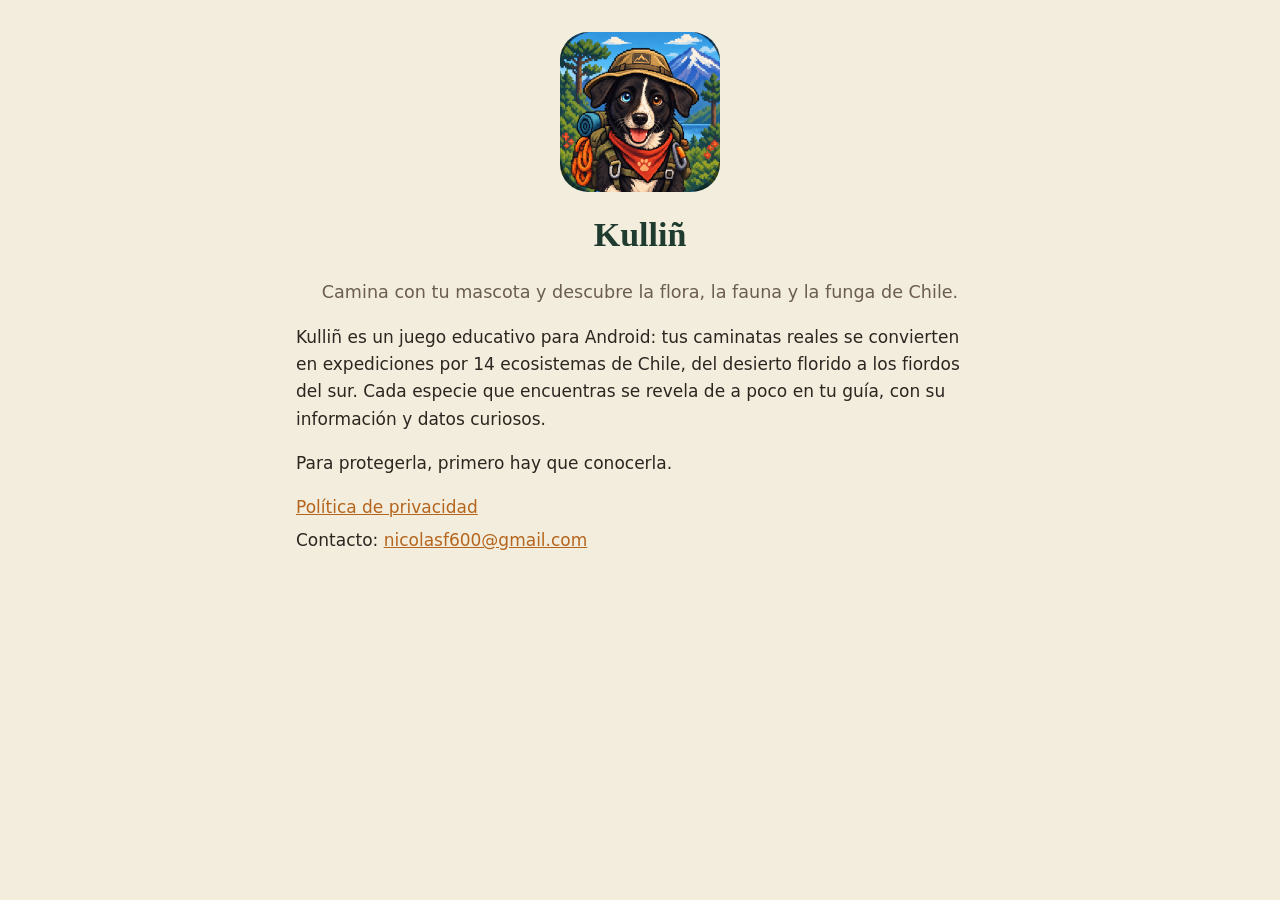
==== index.html @ bfb0db78 "Add files via upload" ====
<!doctype html>
<html lang="es">
<head>
<meta charset="utf-8">
<meta name="viewport" content="width=device-width, initial-scale=1">
<title>Kulliñ</title>
<link rel="stylesheet" href="estilo.css">
</head>
<body>
<main>
<img class="logo" src="logo.png" alt="Logo de Kulliñ: un perro explorador con sombrero y mochila">
<h1>Kulliñ</h1>
<p class="bajada">Camina con tu mascota y descubre la flora, la fauna y la funga de Chile.</p>
<p>Kulliñ es un juego educativo para Android: tus caminatas reales se convierten en expediciones por 14 ecosistemas de Chile, del desierto florido a los fiordos del sur. Cada especie que encuentras se revela de a poco en tu guía, con su información y datos curiosos.</p>
<p>Para protegerla, primero hay que conocerla.</p>
<ul class="enlaces">
<li><a href="privacidad.html">Política de privacidad</a></li>
<li>Contacto: <a href="mailto:nicolasf600@gmail.com">nicolasf600@gmail.com</a></li>
</ul>
</main>
</body>
</html>
---- estilo.css ----
:root {
  --papel: #f3eddd;
  --tinta: #2b2620;
  --tinta-suave: #6b5d4f;
  --bosque: #1f3a2e;
  --cobre: #b5651d;
}
@media (prefers-color-scheme: dark) {
  :root {
    --papel: #1c2420;
    --tinta: #f3eddd;
    --tinta-suave: #c9bca6;
    --bosque: #a8d0a0;
    --cobre: #e39a52;
  }
}
* { box-sizing: border-box; }
body {
  margin: 0;
  background: var(--papel);
  color: var(--tinta);
  font: 17px/1.6 system-ui, -apple-system, "Segoe UI", Roboto, sans-serif;
}
main { max-width: 720px; margin: 0 auto; padding: 32px 16px 64px; }
h1 { color: var(--bosque); font-family: Georgia, serif; line-height: 1.2; }
h2 { color: var(--bosque); font-family: Georgia, serif; font-size: 1.25rem; margin-top: 2rem; }
a { color: var(--cobre); }
.logo { display: block; width: 160px; height: 160px; border-radius: 28px; margin: 0 auto 8px; }
main > h1:first-of-type { text-align: center; }
.bajada { text-align: center; color: var(--tinta-suave); font-size: 1.1rem; }
.fecha, .volver { color: var(--tinta-suave); }
.enlaces { list-style: none; padding: 0; }
.enlaces li { margin: 6px 0; }
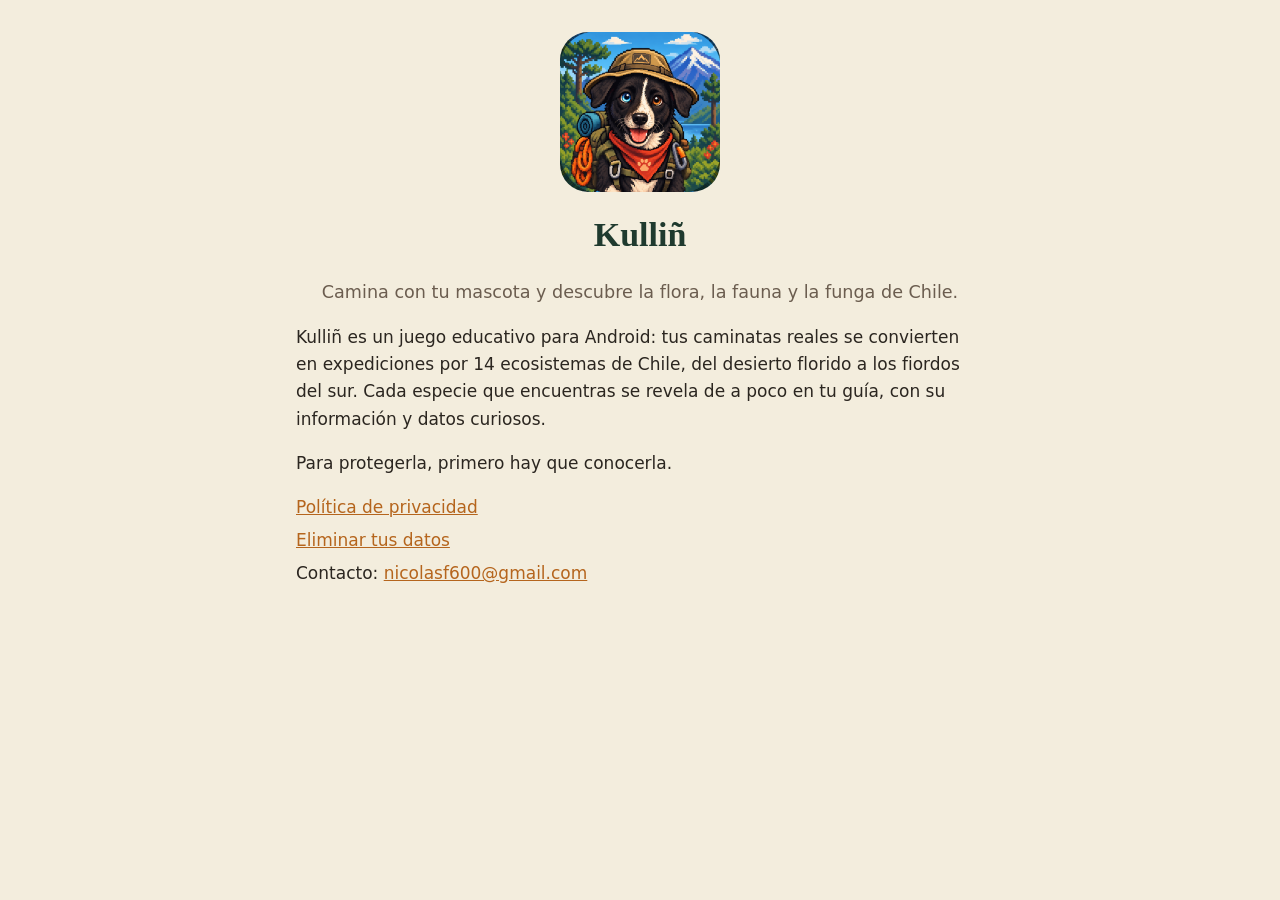
==== commit a176d887: "Add files via upload" ====
--- a/index.html
+++ b/index.html
@@ -15,6 +15,7 @@
 <p>Para protegerla, primero hay que conocerla.</p>
 <ul class="enlaces">
 <li><a href="privacidad.html">Política de privacidad</a></li>
+<li><a href="eliminar-datos.html">Eliminar tus datos</a></li>
 <li>Contacto: <a href="mailto:nicolasf600@gmail.com">nicolasf600@gmail.com</a></li>
 </ul>
 </main>
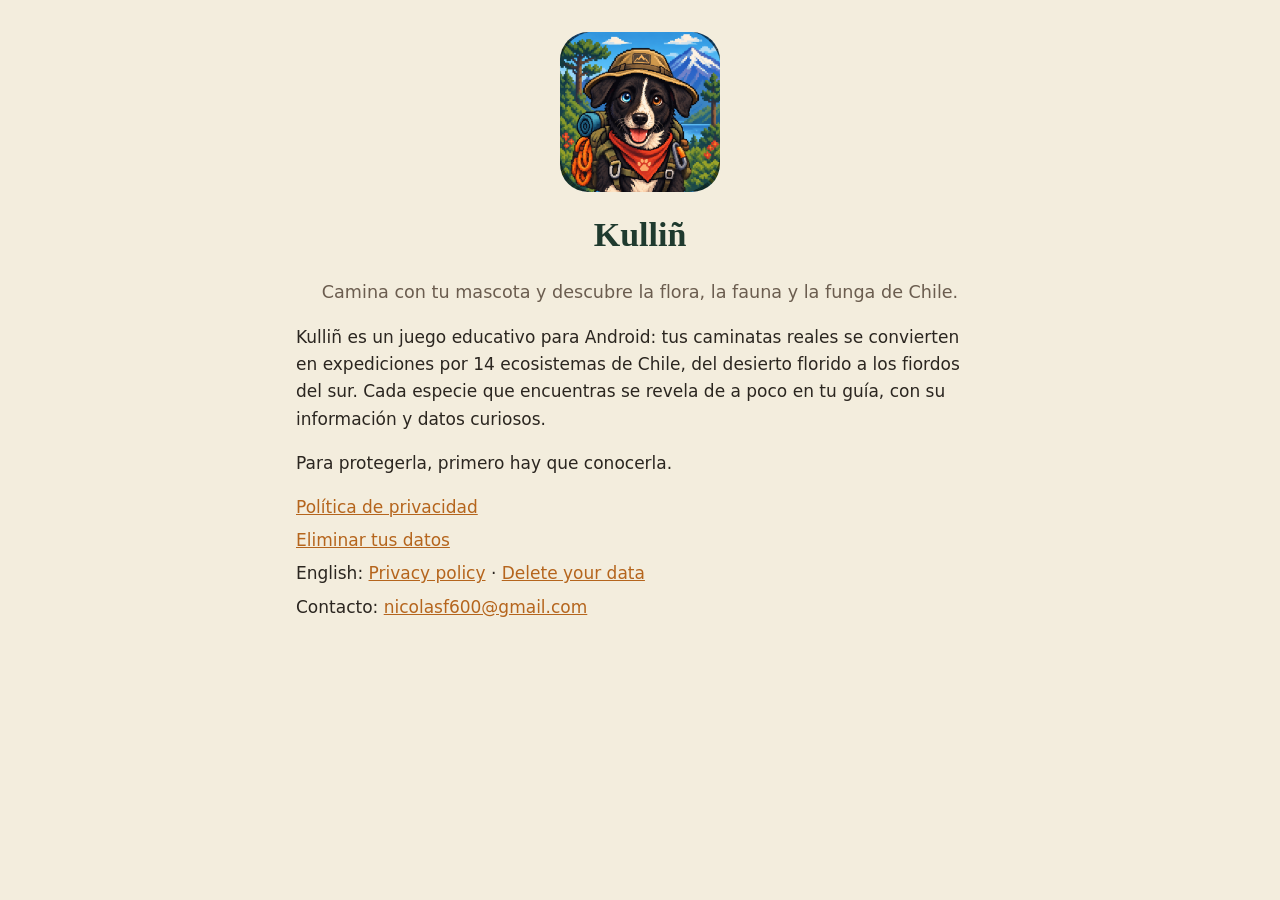
==== commit c4578dc3: "Privacidad y eliminar datos en inglés; aviso para Estados Unidos y Reino Unido Co-Authored-By: Claud" ====
--- a/index.html
+++ b/index.html
@@ -16,6 +16,7 @@
 <ul class="enlaces">
 <li><a href="privacidad.html">Política de privacidad</a></li>
 <li><a href="eliminar-datos.html">Eliminar tus datos</a></li>
+<li>English: <a href="privacy.html">Privacy policy</a> · <a href="delete-data.html">Delete your data</a></li>
 <li>Contacto: <a href="mailto:nicolasf600@gmail.com">nicolasf600@gmail.com</a></li>
 </ul>
 </main>
